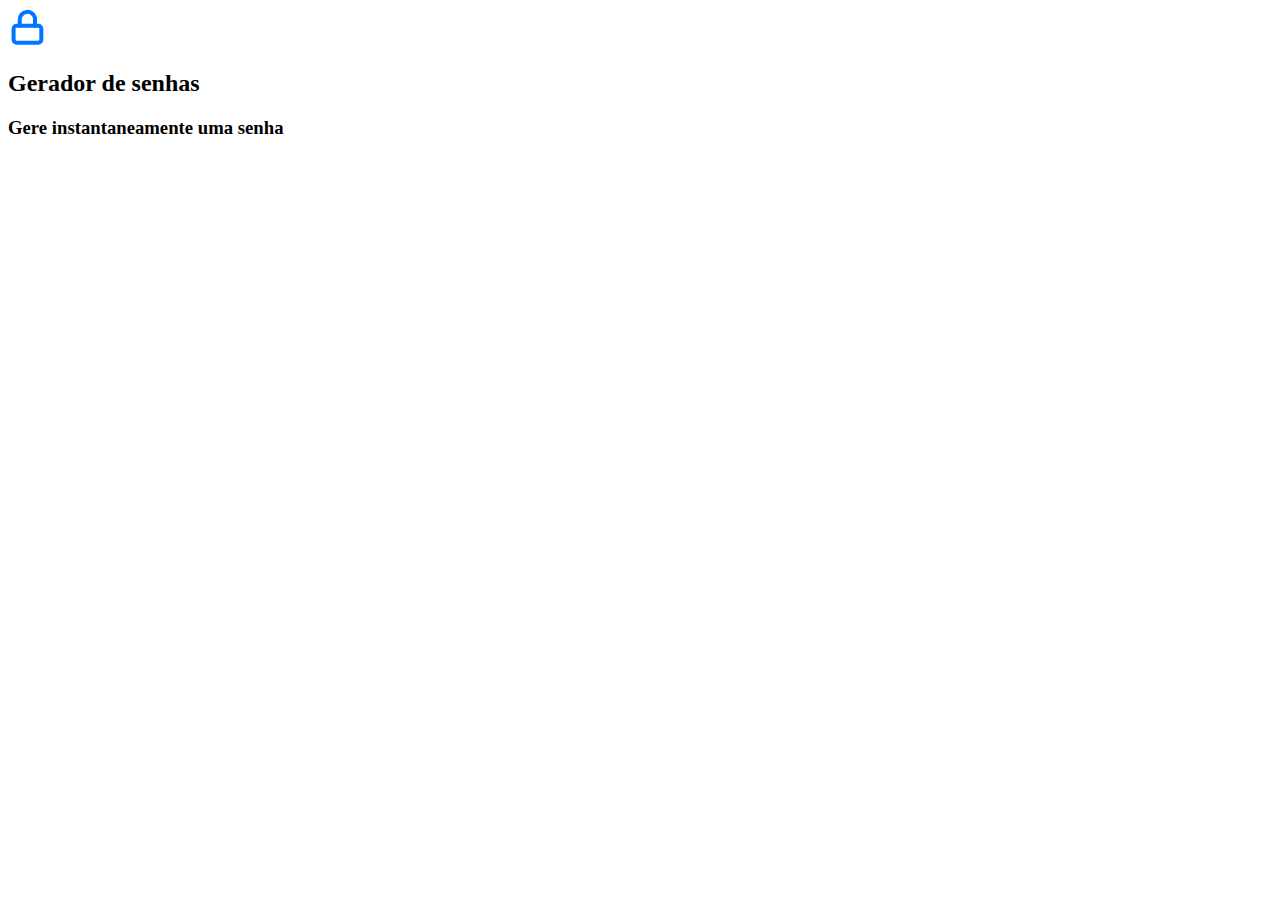
==== senhas gu/index.html @ 3cbd07bc "Add files via upload" ====
<!DOCTYPE html>
<html lang="pr-br">
    <head>
        <meta charset="UTF-8">
        <meta name="viewport" content="width=device-width, initial-scale=1.0">
        <title>Gerador de Senha</title>
        <link rel="stylesheet" href="style.css">
    </head>
</html>
<body>
    <img src="unlock.svg" alt="cadeado fechado">
    <h2 class="titulo-principal">Gerador de senhas</h2>
    <h3 class="titulo-secundario">Gere instantaneamente uma senha</h3>
</body>
</html>
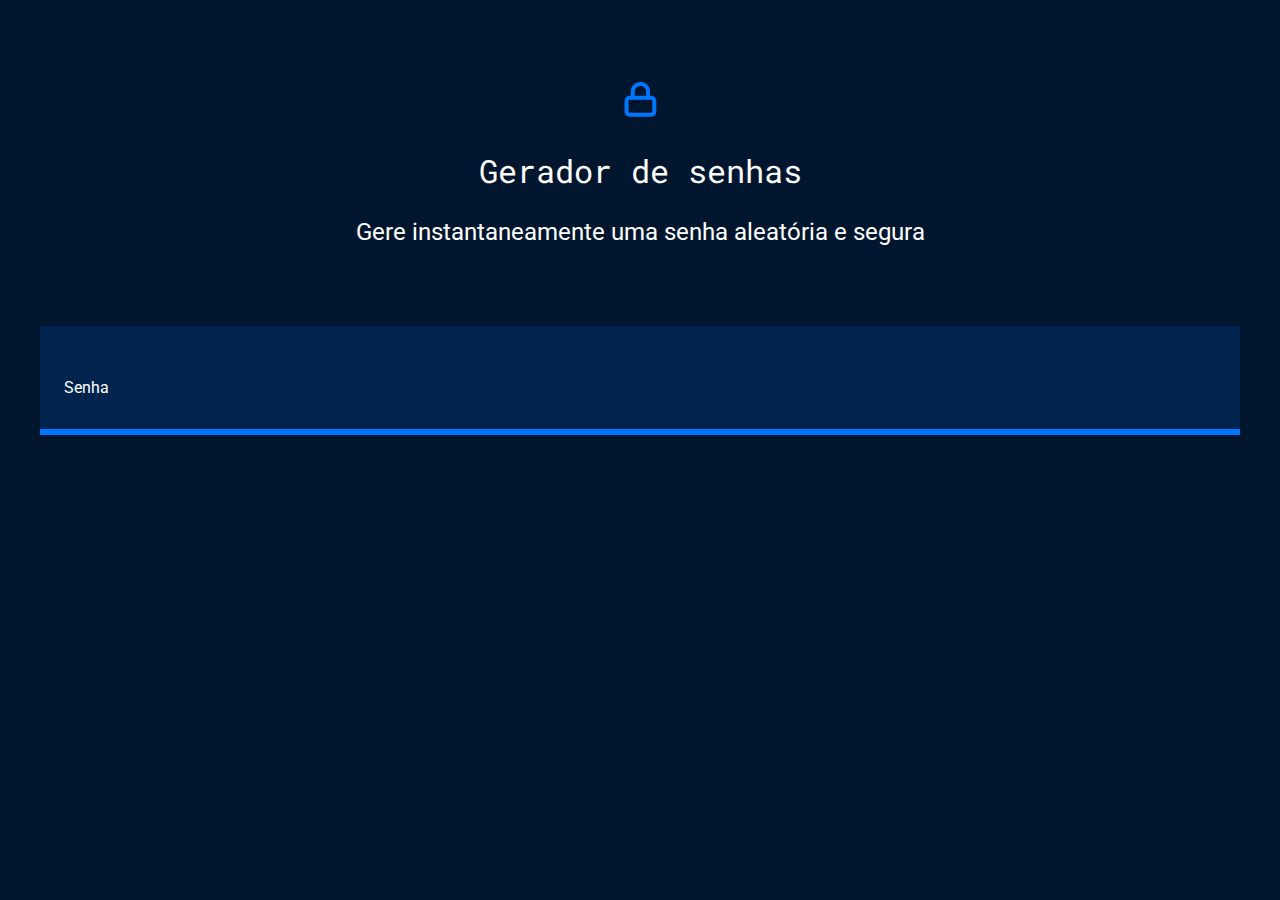
==== commit b80a8fff: "Add files via upload" ====
--- a/senhas gu/index.html
+++ b/senhas gu/index.html
@@ -1,15 +1,25 @@
 <!DOCTYPE html>
 <html lang="pr-br">
+
     <head>
         <meta charset="UTF-8">
         <meta name="viewport" content="width=device-width, initial-scale=1.0">
         <title>Gerador de Senha</title>
         <link rel="stylesheet" href="style.css">
     </head>
-</html>
-<body>
-    <img src="unlock.svg" alt="cadeado fechado">
-    <h2 class="titulo-principal">Gerador de senhas</h2>
-    <h3 class="titulo-secundario">Gere instantaneamente uma senha</h3>
-</body>
-</html>+
+    <body>
+        <section class="conteudo">
+            <div class="conteudo-titulo">
+            <img src="unlock.svg" alt="cadeado fechado">
+            <h2 class="titulo-principal">Gerador de senhas</h2>
+            <h3 class="titulo-secundario">Gere instantaneamente uma senha aleatória e segura</h3>
+            </div>
+            <div class="conteudo-senha">
+            <label for="senha">Senha</label>
+            <input name="senha" type="text" id="campo-senha">
+            </div>
+        </section>
+    </body>
+
+    </html>--- a/senhas gu/style.css
+++ b/senhas gu/style.css
@@ -0,0 +1,59 @@
+@import url('https://fonts.googleapis.com/css2?family=Roboto&family=Roboto+Mono&display=swap');
+
+:root{
+    --branco: white;
+    --cor-de-fundo: #00162e;
+    --fundo-senha: #00244D;
+    --fundo-de-texto:#001E40;
+    --borda: #0075FF;
+    --roboto: 'Roboto', sans-serif;
+    --roboto-mono: 'Roboto Mono', monospace;
+}
+
+*{
+    font-weight: 400;
+}
+
+body{
+    color: var(--branco);
+    background-color: var(--cor-de-fundo);
+    font-family: var(--roboto);
+}
+
+.titulo-principal{
+    font-family: var(--roboto-mono);
+    font-size: 32px;
+}
+
+.titulo-secundario{
+        font-size: 24px;
+}
+
+.conteudo-titulo{
+    text-align: center;
+    margin-top: 80px;
+}
+
+.conteudo-senha{
+    margin-top: 80px;
+    background: var(--fundo-senha);
+    padding: 24px;
+    border-bottom: 6px solid var(--borda);
+}
+
+#campo-senha{
+    background-color: var(--fundo-senha);
+    border: none;
+    color: var(--branco);
+    font-family: var(--roboto-mono);
+    font-size: 40px;   
+}
+
+#campo-senha:focus{
+    outline: none;
+}
+
+.conteudo{
+    max-width: 1200px;
+    margin: 0 auto;
+}